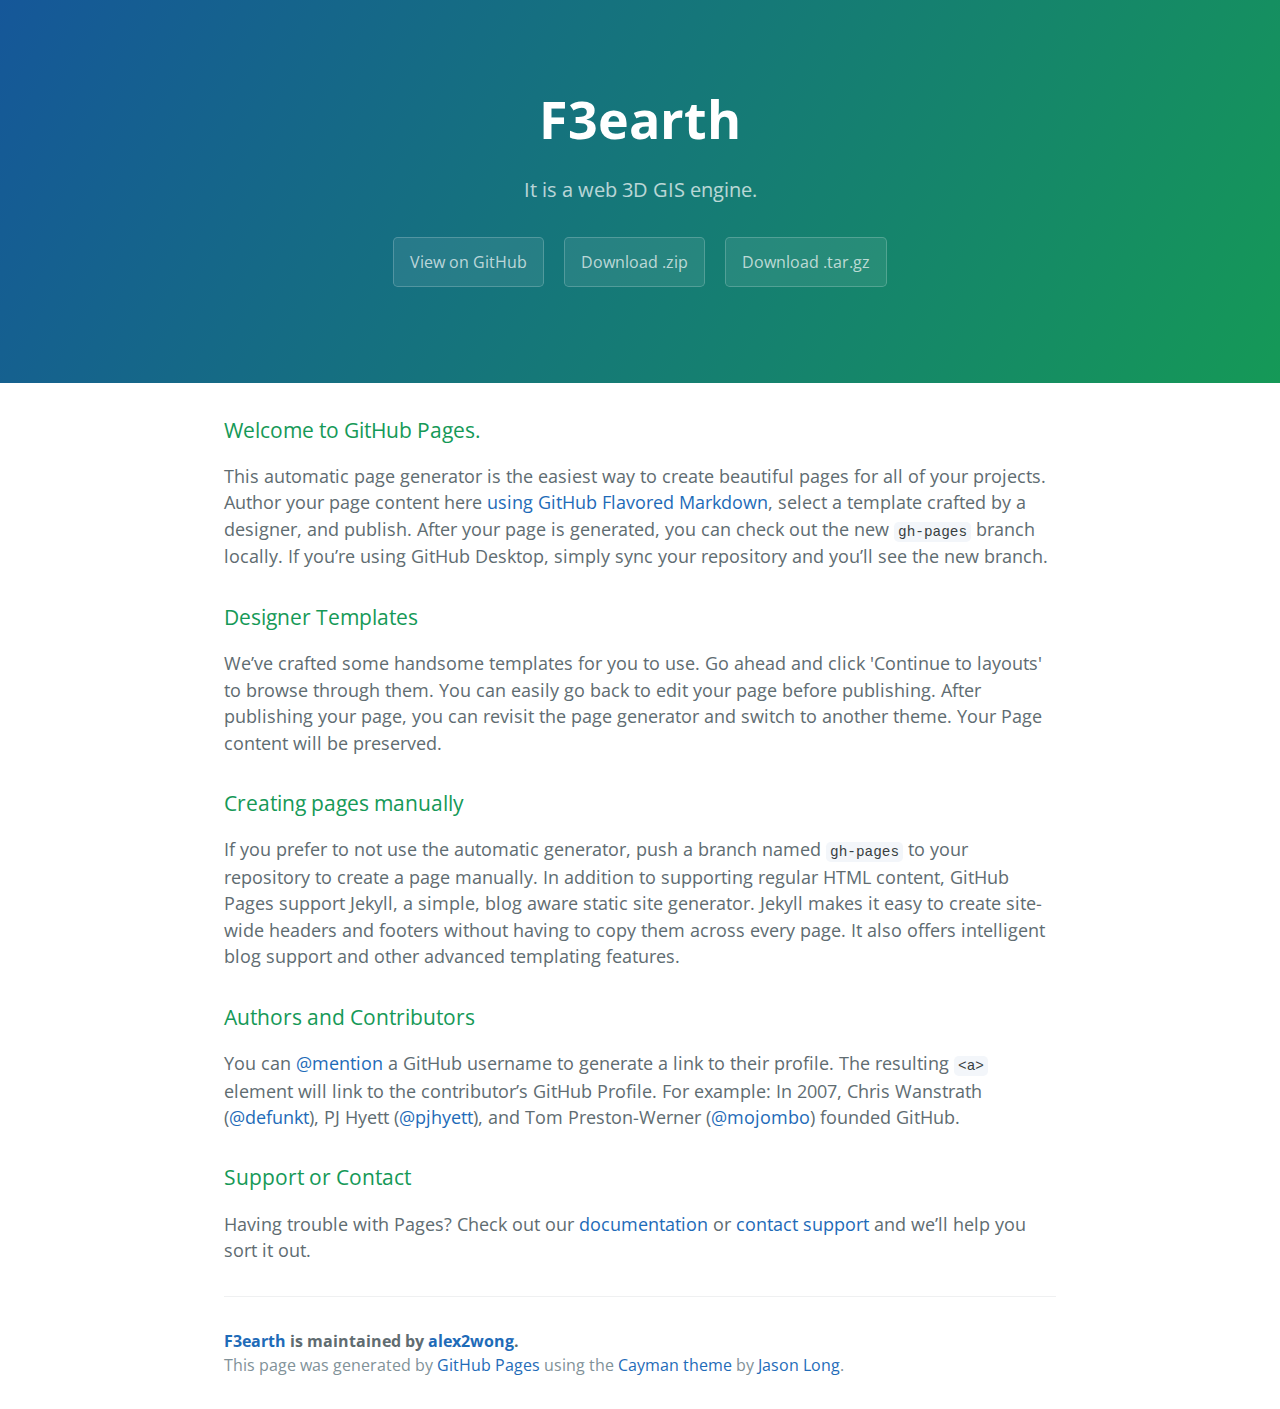
==== index.html @ e0a17937 "Create gh-pages branch via GitHub" ====
<!DOCTYPE html>
<html lang="en-us">
  <head>
    <meta charset="UTF-8">
    <title>F3earth by alex2wong</title>
    <meta name="viewport" content="width=device-width, initial-scale=1">
    <link rel="stylesheet" type="text/css" href="stylesheets/normalize.css" media="screen">
    <link href='https://fonts.googleapis.com/css?family=Open+Sans:400,700' rel='stylesheet' type='text/css'>
    <link rel="stylesheet" type="text/css" href="stylesheets/stylesheet.css" media="screen">
    <link rel="stylesheet" type="text/css" href="stylesheets/github-light.css" media="screen">
  </head>
  <body>
    <section class="page-header">
      <h1 class="project-name">F3earth</h1>
      <h2 class="project-tagline">It is a web 3D GIS engine.</h2>
      <a href="https://github.com/alex2wong/f3earth" class="btn">View on GitHub</a>
      <a href="https://github.com/alex2wong/f3earth/zipball/master" class="btn">Download .zip</a>
      <a href="https://github.com/alex2wong/f3earth/tarball/master" class="btn">Download .tar.gz</a>
    </section>

    <section class="main-content">
      <h3>
<a id="welcome-to-github-pages" class="anchor" href="#welcome-to-github-pages" aria-hidden="true"><span aria-hidden="true" class="octicon octicon-link"></span></a>Welcome to GitHub Pages.</h3>

<p>This automatic page generator is the easiest way to create beautiful pages for all of your projects. Author your page content here <a href="https://guides.github.com/features/mastering-markdown/">using GitHub Flavored Markdown</a>, select a template crafted by a designer, and publish. After your page is generated, you can check out the new <code>gh-pages</code> branch locally. If you’re using GitHub Desktop, simply sync your repository and you’ll see the new branch.</p>

<h3>
<a id="designer-templates" class="anchor" href="#designer-templates" aria-hidden="true"><span aria-hidden="true" class="octicon octicon-link"></span></a>Designer Templates</h3>

<p>We’ve crafted some handsome templates for you to use. Go ahead and click 'Continue to layouts' to browse through them. You can easily go back to edit your page before publishing. After publishing your page, you can revisit the page generator and switch to another theme. Your Page content will be preserved.</p>

<h3>
<a id="creating-pages-manually" class="anchor" href="#creating-pages-manually" aria-hidden="true"><span aria-hidden="true" class="octicon octicon-link"></span></a>Creating pages manually</h3>

<p>If you prefer to not use the automatic generator, push a branch named <code>gh-pages</code> to your repository to create a page manually. In addition to supporting regular HTML content, GitHub Pages support Jekyll, a simple, blog aware static site generator. Jekyll makes it easy to create site-wide headers and footers without having to copy them across every page. It also offers intelligent blog support and other advanced templating features.</p>

<h3>
<a id="authors-and-contributors" class="anchor" href="#authors-and-contributors" aria-hidden="true"><span aria-hidden="true" class="octicon octicon-link"></span></a>Authors and Contributors</h3>

<p>You can <a href="https://help.github.com/articles/basic-writing-and-formatting-syntax/#mentioning-users-and-teams" class="user-mention">@mention</a> a GitHub username to generate a link to their profile. The resulting <code>&lt;a&gt;</code> element will link to the contributor’s GitHub Profile. For example: In 2007, Chris Wanstrath (<a href="https://github.com/defunkt" class="user-mention">@defunkt</a>), PJ Hyett (<a href="https://github.com/pjhyett" class="user-mention">@pjhyett</a>), and Tom Preston-Werner (<a href="https://github.com/mojombo" class="user-mention">@mojombo</a>) founded GitHub.</p>

<h3>
<a id="support-or-contact" class="anchor" href="#support-or-contact" aria-hidden="true"><span aria-hidden="true" class="octicon octicon-link"></span></a>Support or Contact</h3>

<p>Having trouble with Pages? Check out our <a href="https://help.github.com/pages">documentation</a> or <a href="https://github.com/contact">contact support</a> and we’ll help you sort it out.</p>

      <footer class="site-footer">
        <span class="site-footer-owner"><a href="https://github.com/alex2wong/f3earth">F3earth</a> is maintained by <a href="https://github.com/alex2wong">alex2wong</a>.</span>

        <span class="site-footer-credits">This page was generated by <a href="https://pages.github.com">GitHub Pages</a> using the <a href="https://github.com/jasonlong/cayman-theme">Cayman theme</a> by <a href="https://twitter.com/jasonlong">Jason Long</a>.</span>
      </footer>

    </section>

  
  </body>
</html>
---- stylesheets/stylesheet.css ----
* {
  box-sizing: border-box; }

body {
  padding: 0;
  margin: 0;
  font-family: "Open Sans", "Helvetica Neue", Helvetica, Arial, sans-serif;
  font-size: 16px;
  line-height: 1.5;
  color: #606c71; }

a {
  color: #1e6bb8;
  text-decoration: none; }
  a:hover {
    text-decoration: underline; }

.btn {
  display: inline-block;
  margin-bottom: 1rem;
  color: rgba(255, 255, 255, 0.7);
  background-color: rgba(255, 255, 255, 0.08);
  border-color: rgba(255, 255, 255, 0.2);
  border-style: solid;
  border-width: 1px;
  border-radius: 0.3rem;
  transition: color 0.2s, background-color 0.2s, border-color 0.2s; }
  .btn + .btn {
    margin-left: 1rem; }

.btn:hover {
  color: rgba(255, 255, 255, 0.8);
  text-decoration: none;
  background-color: rgba(255, 255, 255, 0.2);
  border-color: rgba(255, 255, 255, 0.3); }

@media screen and (min-width: 64em) {
  .btn {
    padding: 0.75rem 1rem; } }

@media screen and (min-width: 42em) and (max-width: 64em) {
  .btn {
    padding: 0.6rem 0.9rem;
    font-size: 0.9rem; } }

@media screen and (max-width: 42em) {
  .btn {
    display: block;
    width: 100%;
    padding: 0.75rem;
    font-size: 0.9rem; }
    .btn + .btn {
      margin-top: 1rem;
      margin-left: 0; } }

.page-header {
  color: #fff;
  text-align: center;
  background-color: #159957;
  background-image: linear-gradient(120deg, #155799, #159957); }

@media screen and (min-width: 64em) {
  .page-header {
    padding: 5rem 6rem; } }

@media screen and (min-width: 42em) and (max-width: 64em) {
  .page-header {
    padding: 3rem 4rem; } }

@media screen and (max-width: 42em) {
  .page-header {
    padding: 2rem 1rem; } }

.project-name {
  margin-top: 0;
  margin-bottom: 0.1rem; }

@media screen and (min-width: 64em) {
  .project-name {
    font-size: 3.25rem; } }

@media screen and (min-width: 42em) and (max-width: 64em) {
  .project-name {
    font-size: 2.25rem; } }

@media screen and (max-width: 42em) {
  .project-name {
    font-size: 1.75rem; } }

.project-tagline {
  margin-bottom: 2rem;
  font-weight: normal;
  opacity: 0.7; }

@media screen and (min-width: 64em) {
  .project-tagline {
    font-size: 1.25rem; } }

@media screen and (min-width: 42em) and (max-width: 64em) {
  .project-tagline {
    font-size: 1.15rem; } }

@media screen and (max-width: 42em) {
  .project-tagline {
    font-size: 1rem; } }

.main-content :first-child {
  margin-top: 0; }
.main-content img {
  max-width: 100%; }
.main-content h1, .main-content h2, .main-content h3, .main-content h4, .main-content h5, .main-content h6 {
  margin-top: 2rem;
  margin-bottom: 1rem;
  font-weight: normal;
  color: #159957; }
.main-content p {
  margin-bottom: 1em; }
.main-content code {
  padding: 2px 4px;
  font-family: Consolas, "Liberation Mono", Menlo, Courier, monospace;
  font-size: 0.9rem;
  color: #383e41;
  background-color: #f3f6fa;
  border-radius: 0.3rem; }
.main-content pre {
  padding: 0.8rem;
  margin-top: 0;
  margin-bottom: 1rem;
  font: 1rem Consolas, "Liberation Mono", Menlo, Courier, monospace;
  color: #567482;
  word-wrap: normal;
  background-color: #f3f6fa;
  border: solid 1px #dce6f0;
  border-radius: 0.3rem; }
  .main-content pre > code {
    padding: 0;
    margin: 0;
    font-size: 0.9rem;
    color: #567482;
    word-break: normal;
    white-space: pre;
    background: transparent;
    border: 0; }
.main-content .highlight {
  margin-bottom: 1rem; }
  .main-content .highlight pre {
    margin-bottom: 0;
    word-break: normal; }
.main-content .highlight pre, .main-content pre {
  padding: 0.8rem;
  overflow: auto;
  font-size: 0.9rem;
  line-height: 1.45;
  border-radius: 0.3rem; }
.main-content pre code, .main-content pre tt {
  display: inline;
  max-width: initial;
  padding: 0;
  margin: 0;
  overflow: initial;
  line-height: inherit;
  word-wrap: normal;
  background-color: transparent;
  border: 0; }
  .main-content pre code:before, .main-content pre code:after, .main-content pre tt:before, .main-content pre tt:after {
    content: normal; }
.main-content ul, .main-content ol {
  margin-top: 0; }
.main-content blockquote {
  padding: 0 1rem;
  margin-left: 0;
  color: #819198;
  border-left: 0.3rem solid #dce6f0; }
  .main-content blockquote > :first-child {
    margin-top: 0; }
  .main-content blockquote > :last-child {
    margin-bottom: 0; }
.main-content table {
  display: block;
  width: 100%;
  overflow: auto;
  word-break: normal;
  word-break: keep-all; }
  .main-content table th {
    font-weight: bold; }
  .main-content table th, .main-content table td {
    padding: 0.5rem 1rem;
    border: 1px solid #e9ebec; }
.main-content dl {
  padding: 0; }
  .main-content dl dt {
    padding: 0;
    margin-top: 1rem;
    font-size: 1rem;
    font-weight: bold; }
  .main-content dl dd {
    padding: 0;
    margin-bottom: 1rem; }
.main-content hr {
  height: 2px;
  padding: 0;
  margin: 1rem 0;
  background-color: #eff0f1;
  border: 0; }

@media screen and (min-width: 64em) {
  .main-content {
    max-width: 64rem;
    padding: 2rem 6rem;
    margin: 0 auto;
    font-size: 1.1rem; } }

@media screen and (min-width: 42em) and (max-width: 64em) {
  .main-content {
    padding: 2rem 4rem;
    font-size: 1.1rem; } }

@media screen and (max-width: 42em) {
  .main-content {
    padding: 2rem 1rem;
    font-size: 1rem; } }

.site-footer {
  padding-top: 2rem;
  margin-top: 2rem;
  border-top: solid 1px #eff0f1; }

.site-footer-owner {
  display: block;
  font-weight: bold; }

.site-footer-credits {
  color: #819198; }

@media screen and (min-width: 64em) {
  .site-footer {
    font-size: 1rem; } }

@media screen and (min-width: 42em) and (max-width: 64em) {
  .site-footer {
    font-size: 1rem; } }

@media screen and (max-width: 42em) {
  .site-footer {
    font-size: 0.9rem; } }
---- stylesheets/github-light.css ----
/*
The MIT License (MIT)

Copyright (c) 2016 GitHub, Inc.

Permission is hereby granted, free of charge, to any person obtaining a copy
of this software and associated documentation files (the "Software"), to deal
in the Software without restriction, including without limitation the rights
to use, copy, modify, merge, publish, distribute, sublicense, and/or sell
copies of the Software, and to permit persons to whom the Software is
furnished to do so, subject to the following conditions:

The above copyright notice and this permission notice shall be included in all
copies or substantial portions of the Software.

THE SOFTWARE IS PROVIDED "AS IS", WITHOUT WARRANTY OF ANY KIND, EXPRESS OR
IMPLIED, INCLUDING BUT NOT LIMITED TO THE WARRANTIES OF MERCHANTABILITY,
FITNESS FOR A PARTICULAR PURPOSE AND NONINFRINGEMENT. IN NO EVENT SHALL THE
AUTHORS OR COPYRIGHT HOLDERS BE LIABLE FOR ANY CLAIM, DAMAGES OR OTHER
LIABILITY, WHETHER IN AN ACTION OF CONTRACT, TORT OR OTHERWISE, ARISING FROM,
OUT OF OR IN CONNECTION WITH THE SOFTWARE OR THE USE OR OTHER DEALINGS IN THE
SOFTWARE.

*/

.pl-c /* comment */ {
  color: #969896;
}

.pl-c1 /* constant, variable.other.constant, support, meta.property-name, support.constant, support.variable, meta.module-reference, markup.raw, meta.diff.header */,
.pl-s .pl-v /* string variable */ {
  color: #0086b3;
}

.pl-e /* entity */,
.pl-en /* entity.name */ {
  color: #795da3;
}

.pl-smi /* variable.parameter.function, storage.modifier.package, storage.modifier.import, storage.type.java, variable.other */,
.pl-s .pl-s1 /* string source */ {
  color: #333;
}

.pl-ent /* entity.name.tag */ {
  color: #63a35c;
}

.pl-k /* keyword, storage, storage.type */ {
  color: #a71d5d;
}

.pl-s /* string */,
.pl-pds /* punctuation.definition.string, string.regexp.character-class */,
.pl-s .pl-pse .pl-s1 /* string punctuation.section.embedded source */,
.pl-sr /* string.regexp */,
.pl-sr .pl-cce /* string.regexp constant.character.escape */,
.pl-sr .pl-sre /* string.regexp source.ruby.embedded */,
.pl-sr .pl-sra /* string.regexp string.regexp.arbitrary-repitition */ {
  color: #183691;
}

.pl-v /* variable */ {
  color: #ed6a43;
}

.pl-id /* invalid.deprecated */ {
  color: #b52a1d;
}

.pl-ii /* invalid.illegal */ {
  color: #f8f8f8;
  background-color: #b52a1d;
}

.pl-sr .pl-cce /* string.regexp constant.character.escape */ {
  font-weight: bold;
  color: #63a35c;
}

.pl-ml /* markup.list */ {
  color: #693a17;
}

.pl-mh /* markup.heading */,
.pl-mh .pl-en /* markup.heading entity.name */,
.pl-ms /* meta.separator */ {
  font-weight: bold;
  color: #1d3e81;
}

.pl-mq /* markup.quote */ {
  color: #008080;
}

.pl-mi /* markup.italic */ {
  font-style: italic;
  color: #333;
}

.pl-mb /* markup.bold */ {
  font-weight: bold;
  color: #333;
}

.pl-md /* markup.deleted, meta.diff.header.from-file */ {
  color: #bd2c00;
  background-color: #ffecec;
}

.pl-mi1 /* markup.inserted, meta.diff.header.to-file */ {
  color: #55a532;
  background-color: #eaffea;
}

.pl-mdr /* meta.diff.range */ {
  font-weight: bold;
  color: #795da3;
}

.pl-mo /* meta.output */ {
  color: #1d3e81;
}
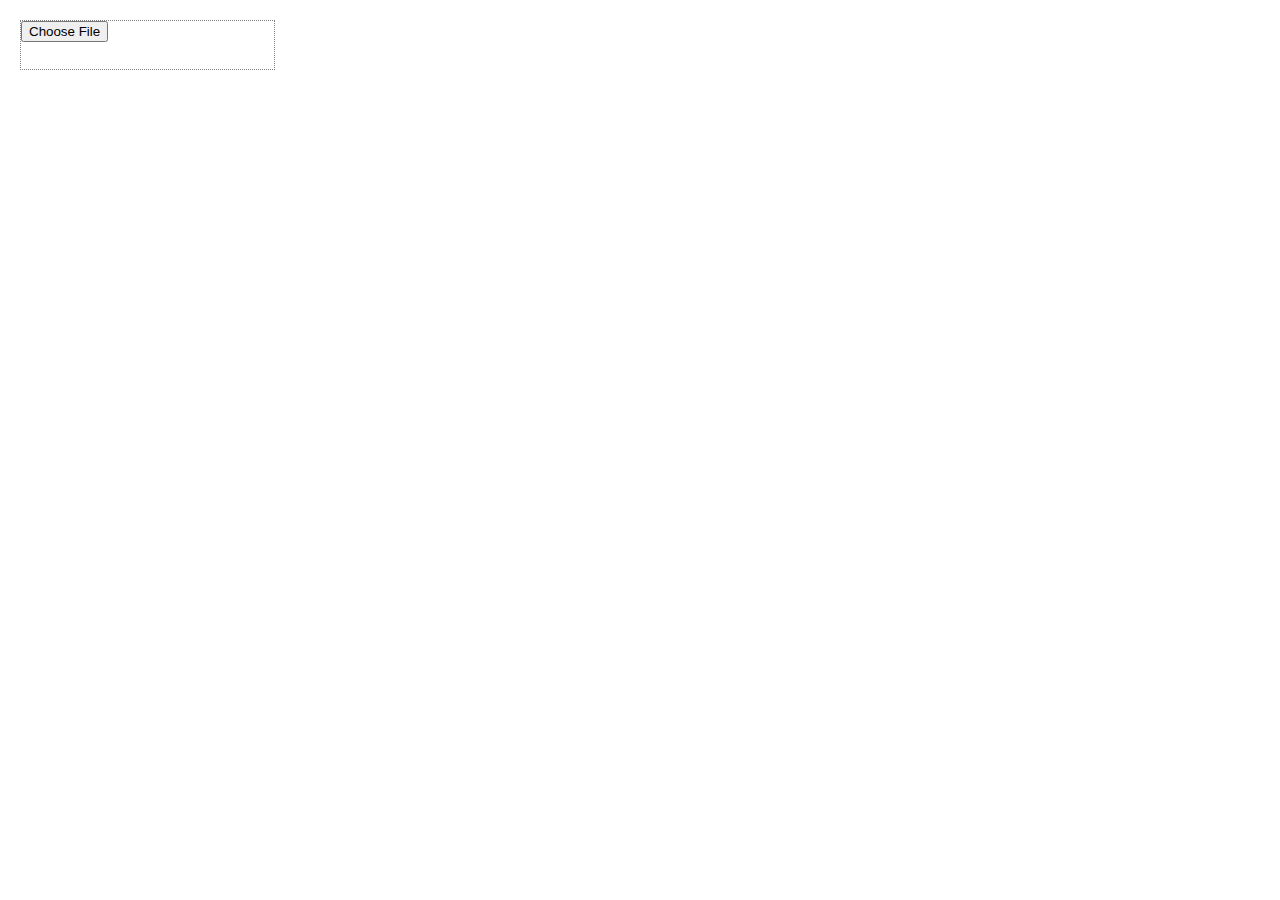
==== commit 6554325d: "Update index.html" ====
--- a/index.html
+++ b/index.html
@@ -1,57 +1,125 @@
-<!DOCTYPE html>
-<html lang="en-us">
-  <head>
-    <meta charset="UTF-8">
-    <title>F3earth by alex2wong</title>
-    <meta name="viewport" content="width=device-width, initial-scale=1">
-    <link rel="stylesheet" type="text/css" href="stylesheets/normalize.css" media="screen">
-    <link href='https://fonts.googleapis.com/css?family=Open+Sans:400,700' rel='stylesheet' type='text/css'>
-    <link rel="stylesheet" type="text/css" href="stylesheets/stylesheet.css" media="screen">
-    <link rel="stylesheet" type="text/css" href="stylesheets/github-light.css" media="screen">
-  </head>
-  <body>
-    <section class="page-header">
-      <h1 class="project-name">F3earth</h1>
-      <h2 class="project-tagline">It is a web 3D GIS engine.</h2>
-      <a href="https://github.com/alex2wong/f3earth" class="btn">View on GitHub</a>
-      <a href="https://github.com/alex2wong/f3earth/zipball/master" class="btn">Download .zip</a>
-      <a href="https://github.com/alex2wong/f3earth/tarball/master" class="btn">Download .tar.gz</a>
-    </section>
+<html>
 
-    <section class="main-content">
-      <h3>
-<a id="welcome-to-github-pages" class="anchor" href="#welcome-to-github-pages" aria-hidden="true"><span aria-hidden="true" class="octicon octicon-link"></span></a>Welcome to GitHub Pages.</h3>
+<head>
+    <meta http-equiv="content-type" content="text/html" charset="utf-8" />
+    <title>F3Earth - Add GeoJSON data</title>
+    <script type="text/javascript" src="fe.js" charset="
+    utf-8"></script>
+    <!-- <script type="text/javascript" src='data/cities.js'></script>
+    <script type="text/javascript" src='data/line.js'></script>
+    <script type="text/javascript" src='data/lines.js'></script>
+    <script type="text/javascript" src='data/multipoly.js'></script> -->
+    <style>
+        body {
+            margin: 0;
+        }
+        
+        #earth {
+            height: 100vh;
+        }
+        input {
+            position: absolute;
+            left: 20px;
+            top: 20px;
+            border: 1px dotted gray;
+            color: white;
+            height: 50px;
+        }
+        input:hover {
+            background-color: darkgray;
+        }
+        span {
+            position: absolute;
+            left: 30px;
+            top: 70px;
+            color: white;
+            cursor: pointer;
+        }
+    </style>
+</head>
+<body>
+    <div id="earth"></div>
+    <div id='panel'>
+        <input type="file" id='fileupload' name="fileupload" onchange="fileselect()">
+        <span>drag and drop json file</span>
+    </div>
+    <script type="text/javascript">
 
-<p>This automatic page generator is the easiest way to create beautiful pages for all of your projects. Author your page content here <a href="https://guides.github.com/features/mastering-markdown/">using GitHub Flavored Markdown</a>, select a template crafted by a designer, and publish. After your page is generated, you can check out the new <code>gh-pages</code> branch locally. If you’re using GitHub Desktop, simply sync your repository and you’ll see the new branch.</p>
+        var earth = new FE.Earth("earth");
+        earth.addLayer({
+            type: 'rasterTile',
+            url: 'http://mt3.google.cn/vt/lyrs=s@138&hl=zh-CN&gl=CN&src=app&x={x}&y={y}&z={z}&s=Galil'
+        });
 
-<h3>
-<a id="designer-templates" class="anchor" href="#designer-templates" aria-hidden="true"><span aria-hidden="true" class="octicon octicon-link"></span></a>Designer Templates</h3>
+        function XHR(){
+            this._xhr = new XMLHttpRequest();
+            this._url = '';
+            this._err = null;
 
-<p>We’ve crafted some handsome templates for you to use. Go ahead and click 'Continue to layouts' to browse through them. You can easily go back to edit your page before publishing. After publishing your page, you can revisit the page generator and switch to another theme. Your Page content will be preserved.</p>
+            /*
+             * XHR.send
+             * @url: url response data
+             * @err: function to handle err when get data
+            */
+            this.get = function (url, callback, err) {
+                this._url = url;
+                const tmpxhr = this._xhr;
+                this._xhr.onreadystatechange = function () {
+                    if (tmpxhr.readyState === 4) {
+                        if (tmpxhr.status === 200) {
+                            const responseText = tmpxhr.responseText;
+                            if (callback){
+                                callback(responseText);
+                            }
+                            else {
+                                return responseText;
+                            }
+                        }
+                        return err;
+                    }
+                    return err;
+                };
+                tmpxhr.open("GET", url);
+                tmpxhr.send(null);
+            }
+        }
+        var xhr = new XHR();
+        // xhr.get('data/major_cities.json', loadJSON2);
+        // xhr.get('data/JPN_line.json', loadJSON2);
+        xhr.get('data/countries-110m.geojson', loadJSON2);
 
-<h3>
-<a id="creating-pages-manually" class="anchor" href="#creating-pages-manually" aria-hidden="true"><span aria-hidden="true" class="octicon octicon-link"></span></a>Creating pages manually</h3>
+        function loadJSON2(data) {
+            var gformat = new FE.Format.GeoJSON();
+            var lconfig = gformat.readFeatures(data).forRender();
+            earth.addLayer(lconfig);
+        }
 
-<p>If you prefer to not use the automatic generator, push a branch named <code>gh-pages</code> to your repository to create a page manually. In addition to supporting regular HTML content, GitHub Pages support Jekyll, a simple, blog aware static site generator. Jekyll makes it easy to create site-wide headers and footers without having to copy them across every page. It also offers intelligent blog support and other advanced templating features.</p>
+        // show china
+        earth.setCenter(110, 30);
 
-<h3>
-<a id="authors-and-contributors" class="anchor" href="#authors-and-contributors" aria-hidden="true"><span aria-hidden="true" class="octicon octicon-link"></span></a>Authors and Contributors</h3>
+        var doubleClickZoomInteraction=new FE.Interaction.DoubleClickZoom();
+        earth.addInteraction(doubleClickZoomInteraction);
 
-<p>You can <a href="https://help.github.com/articles/basic-writing-and-formatting-syntax/#mentioning-users-and-teams" class="user-mention">@mention</a> a GitHub username to generate a link to their profile. The resulting <code>&lt;a&gt;</code> element will link to the contributor’s GitHub Profile. For example: In 2007, Chris Wanstrath (<a href="https://github.com/defunkt" class="user-mention">@defunkt</a>), PJ Hyett (<a href="https://github.com/pjhyett" class="user-mention">@pjhyett</a>), and Tom Preston-Werner (<a href="https://github.com/mojombo" class="user-mention">@mojombo</a>) founded GitHub.</p>
+        var dragInteraction=new FE.Interaction.Drag();
+        earth.addInteraction(dragInteraction);
 
-<h3>
-<a id="support-or-contact" class="anchor" href="#support-or-contact" aria-hidden="true"><span aria-hidden="true" class="octicon octicon-link"></span></a>Support or Contact</h3>
+        var mouseWheelZoomInteraction=new FE.Interaction.MouseWheelZoom();
+        earth.addInteraction(mouseWheelZoomInteraction);
 
-<p>Having trouble with Pages? Check out our <a href="https://help.github.com/pages">documentation</a> or <a href="https://github.com/contact">contact support</a> and we’ll help you sort it out.</p>
+        var files = document.getElementsByName('fileupload')[0];
+        function fileselect(){
+            var f = files.files[0];
+            var reader = new FileReader();
+            var fnames = f.name.split('.');
+            var ftype = fnames[fnames.length - 1];
+            if (ftype === 'json' || ftype === 'geojson') {
+                reader.readAsText(f);
+                reader.onload = function() {
+                    loadJSON2(reader.result);
+                }
+            } else console.log('pls input json file');
+        }
+    </script>
+</body>
 
-      <footer class="site-footer">
-        <span class="site-footer-owner"><a href="https://github.com/alex2wong/f3earth">F3earth</a> is maintained by <a href="https://github.com/alex2wong">alex2wong</a>.</span>
-
-        <span class="site-footer-credits">This page was generated by <a href="https://pages.github.com">GitHub Pages</a> using the <a href="https://github.com/jasonlong/cayman-theme">Cayman theme</a> by <a href="https://twitter.com/jasonlong">Jason Long</a>.</span>
-      </footer>
-
-    </section>
-
-  
-  </body>
 </html>
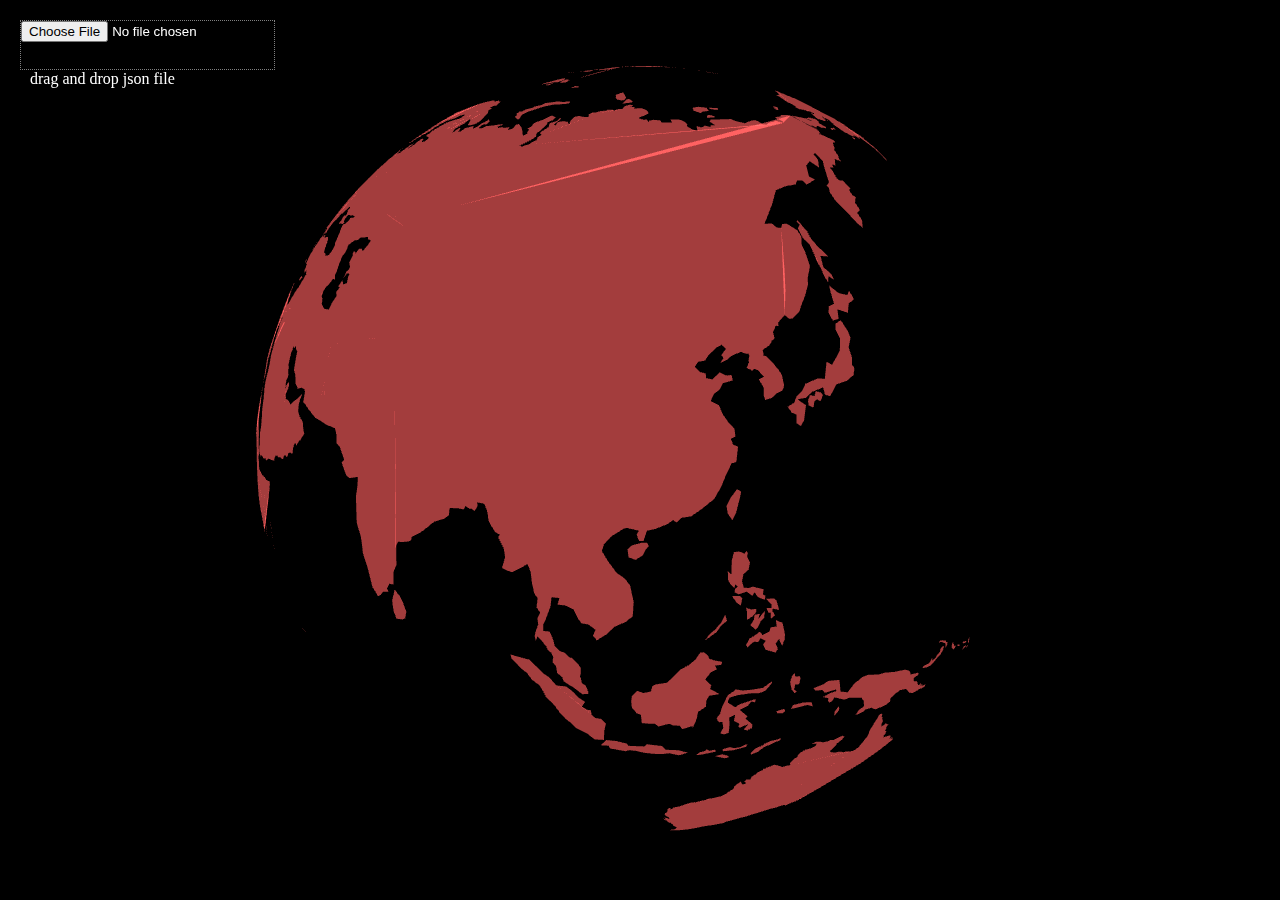
==== commit 7a2932ef: "Update index.html" ====
--- a/index.html
+++ b/index.html
@@ -86,7 +86,7 @@
         var xhr = new XHR();
         // xhr.get('data/major_cities.json', loadJSON2);
         // xhr.get('data/JPN_line.json', loadJSON2);
-        xhr.get('data/countries-110m.geojson', loadJSON2);
+        xhr.get('countries-110m.geojson', loadJSON2);
 
         function loadJSON2(data) {
             var gformat = new FE.Format.GeoJSON();
